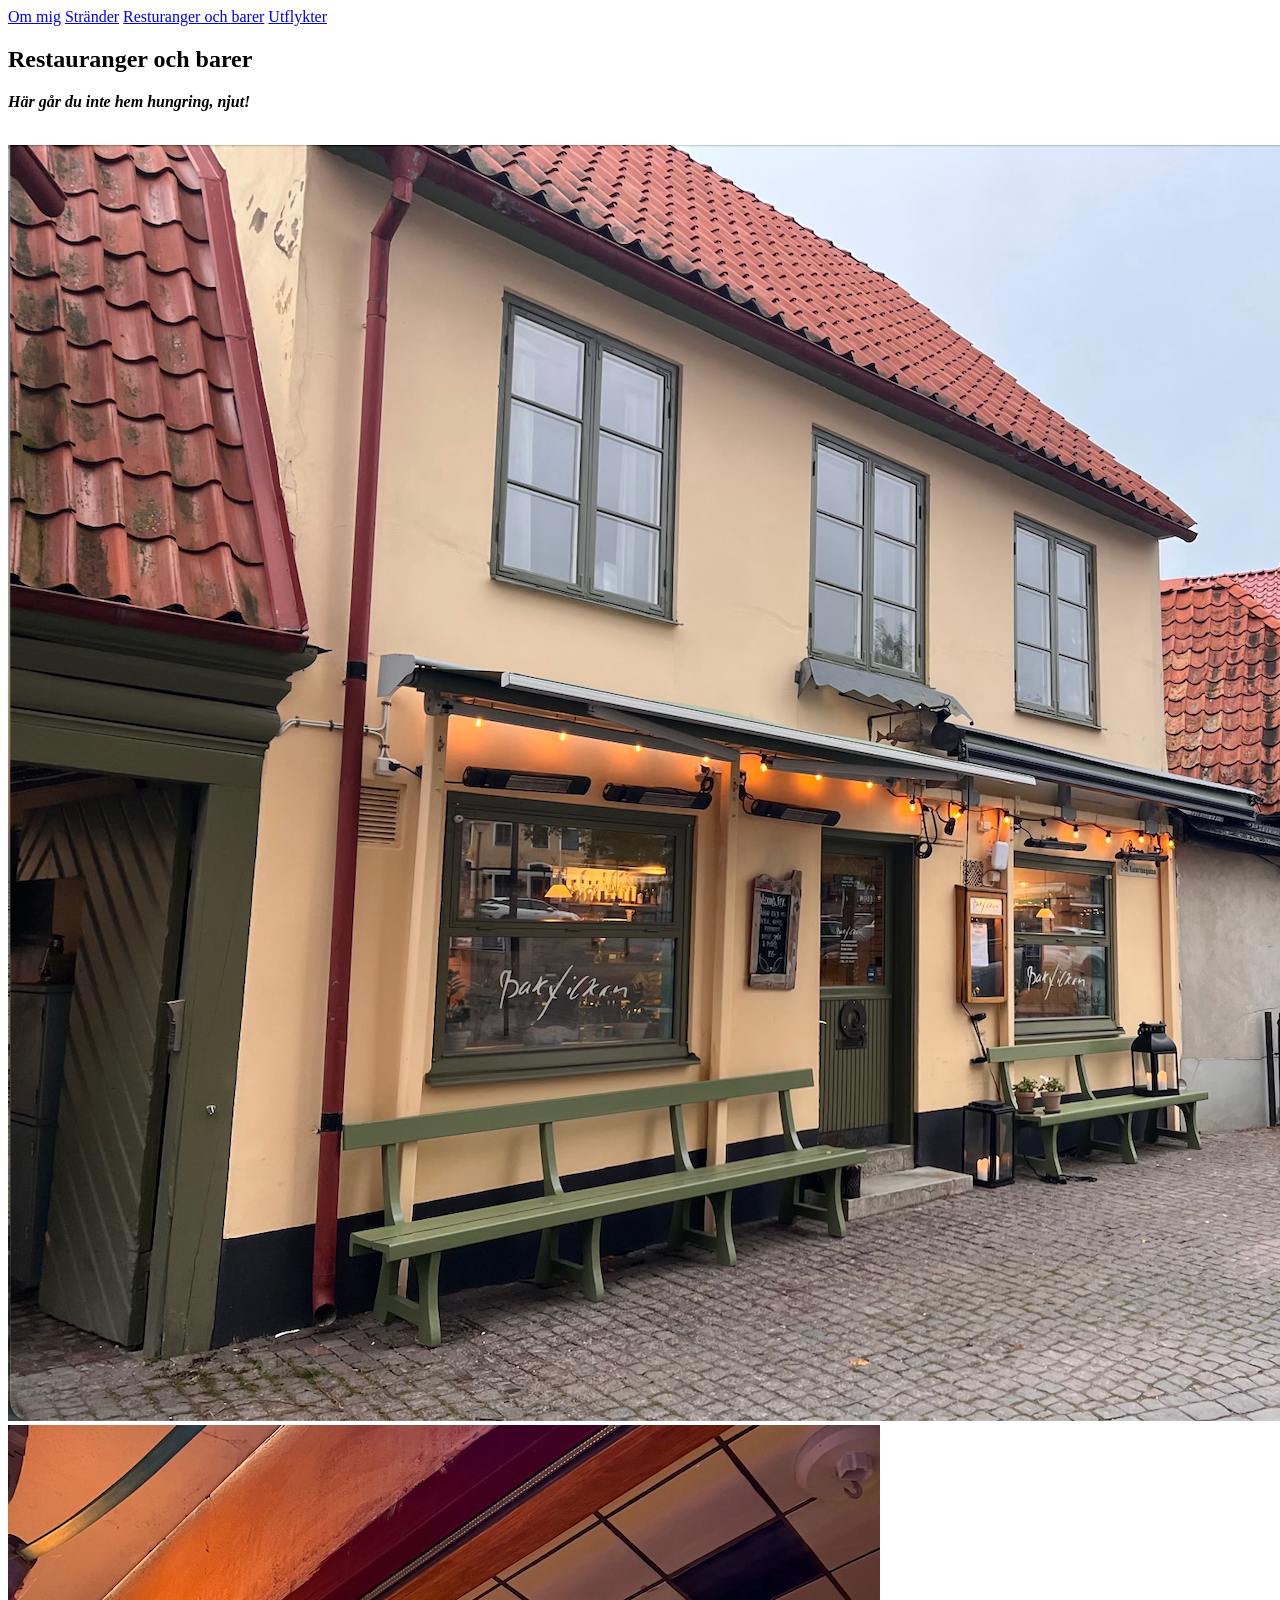
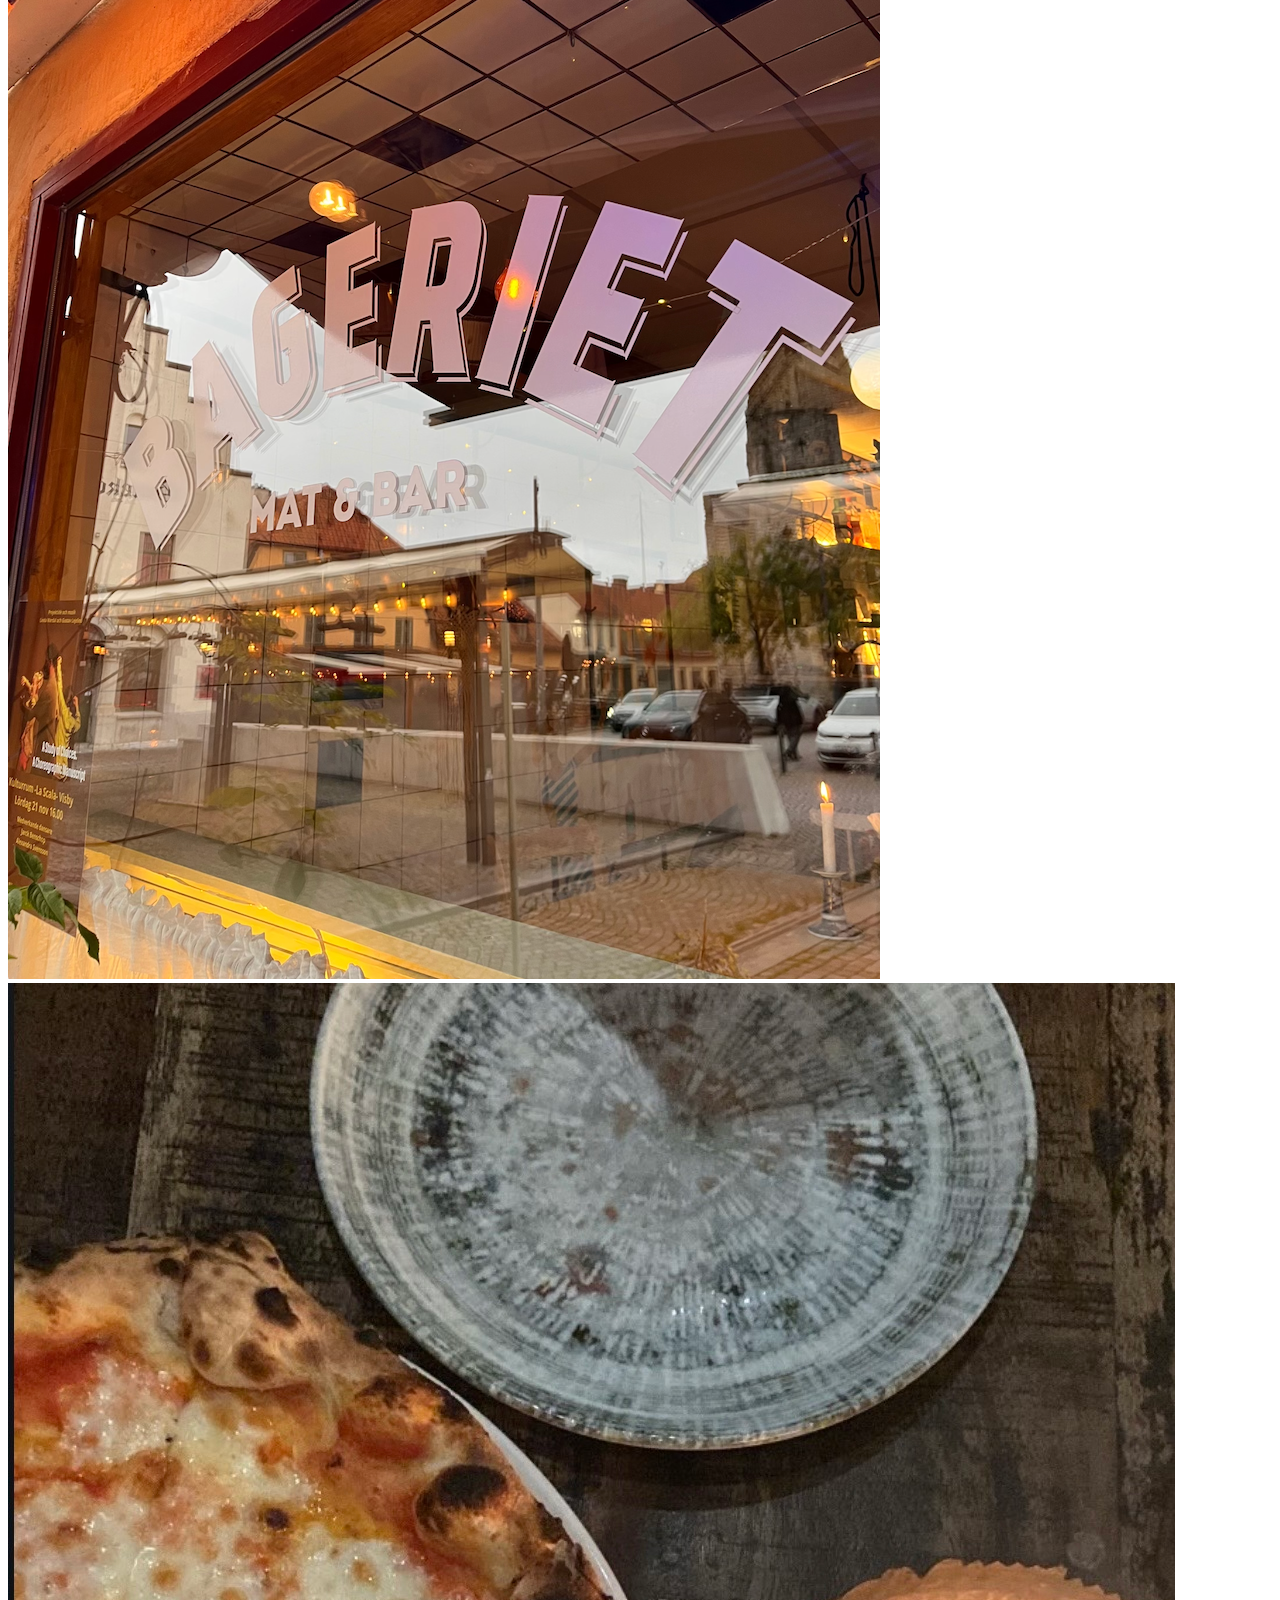
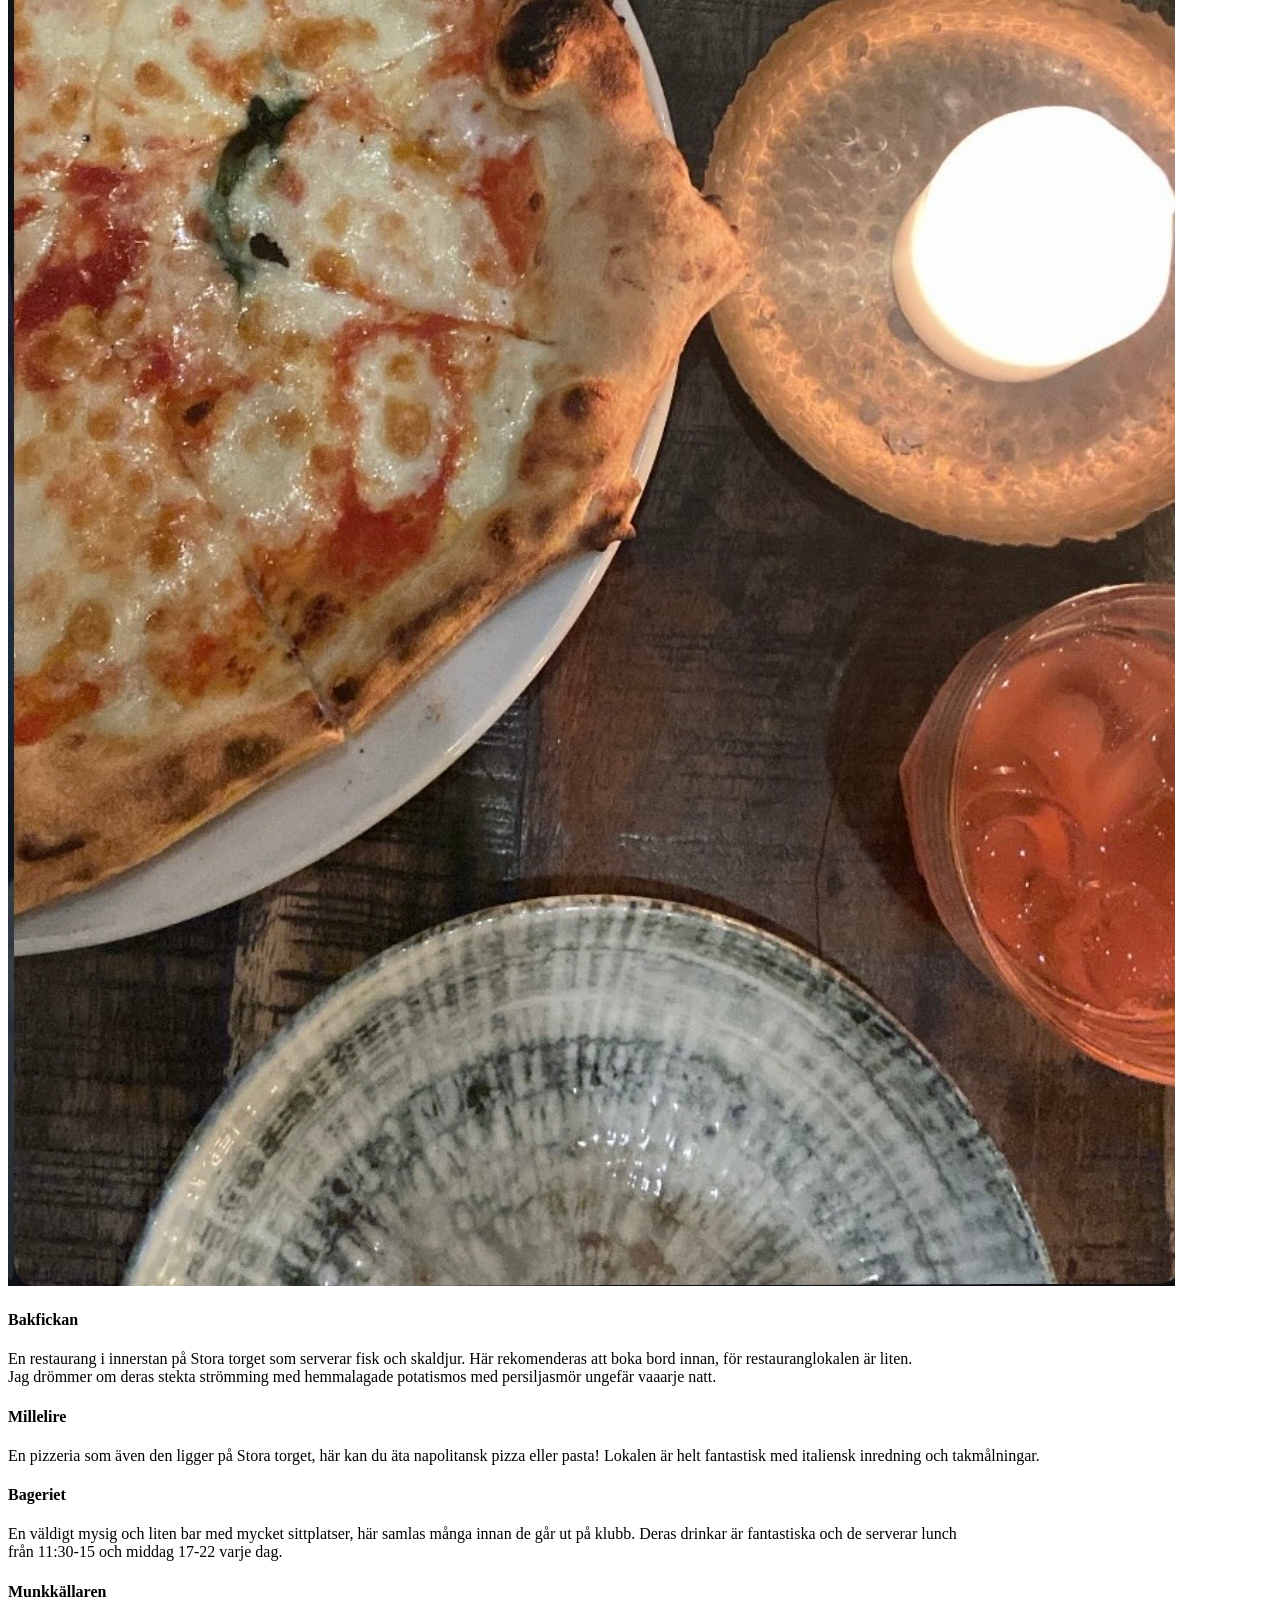
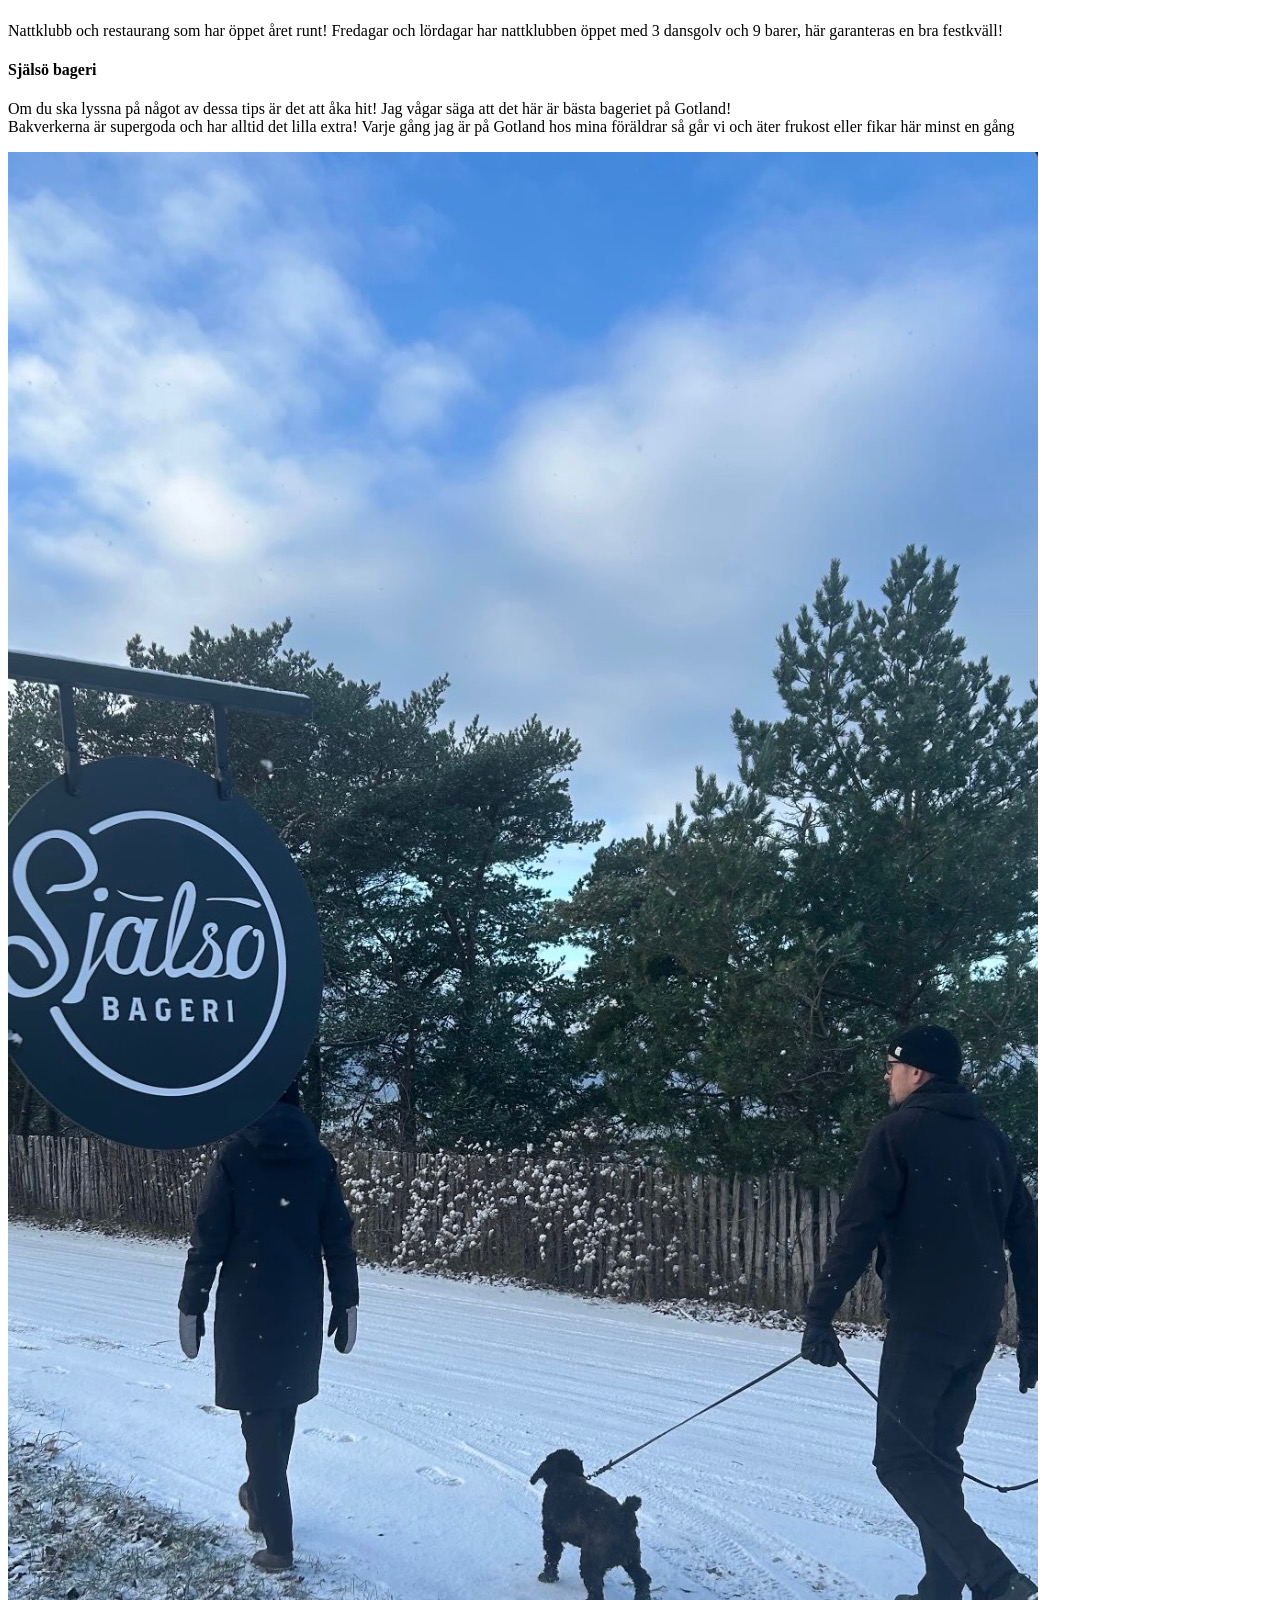
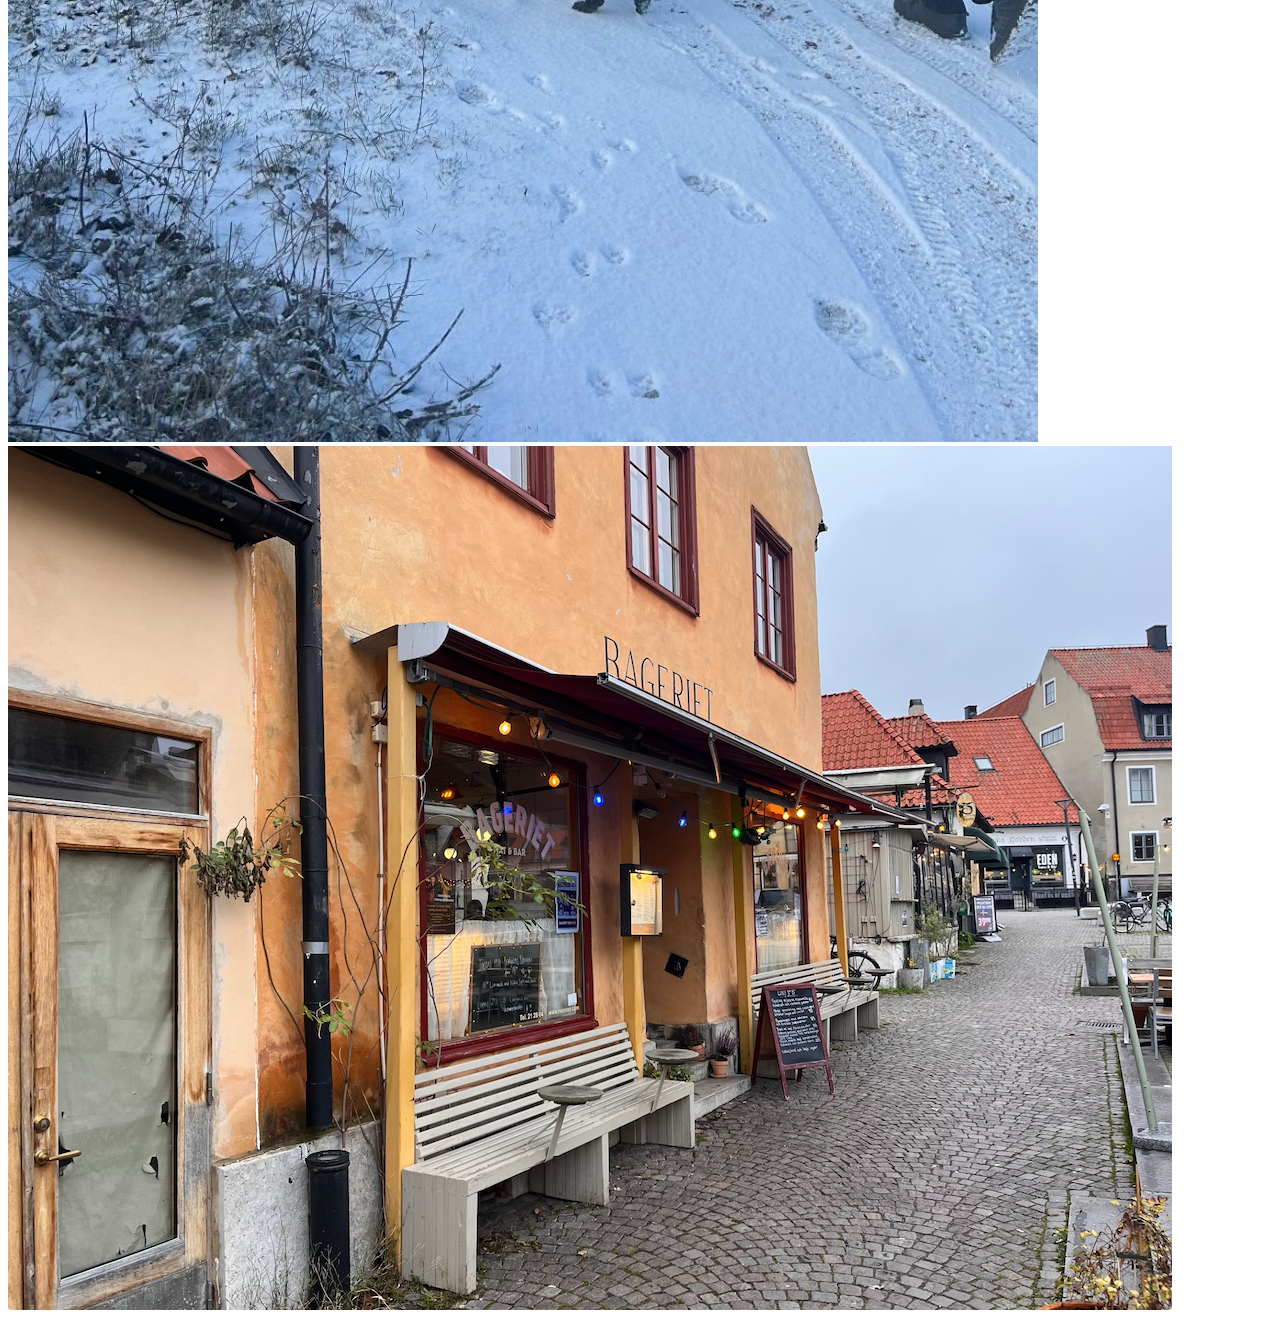
==== Restauranger och barer.html @ f84738cd "Add files via upload" ====
<!DOCTYPE html>
<html lang="en">

<head>
    <meta charset="UTF-8">
    <meta name="viewport" content="width=device-width, initial-scale=1.0">
    <title>Moas Gotlandsguide</title>
    <link rel="stylesheet" href="./styles/styles.css">
</head>

<body>
    <header class="bar sidhuvud" >
    <nav>
        <a href="Index.html">Om mig</a>
        <a href="Stränder.html">Stränder</a>
        <a href="Restauranger och barer.html">Resturanger och barer</a>
        <a href="Utflykter.html">Utflykter</a>



    </nav>
<section class="bar-hemsida">
    <h2>Restauranger och barer</h2>
    <p><b><i>Här går du inte hem hungring, njut!</p></b></i>
    </section>
</header>
    
<br>
<div class="bildcontainer-resturanger3b">
        <img src="Skärmavbild 2026-11-19 kl. 13.03.05.png">
        <img src="Skärmavbild 2026-11-19 kl. 13.14.52.png">
        <img src="IMG_7536.jpg">
    </div>
    <h4>Bakfickan</h4>
    <p>En restaurang i innerstan på Stora torget som serverar fisk och skaldjur. Här rekomenderas att boka bord innan,
        för restauranglokalen är liten. <br> Jag drömmer om deras stekta strömming med hemmalagade potatismos med
        persiljasmör ungefär vaaarje natt.</p>
    <h4>Millelire</h4>
    <p>En pizzeria som även den ligger på Stora torget, här kan du äta napolitansk pizza eller pasta! Lokalen är helt
        fantastisk med italiensk inredning och takmålningar.</p>
    <h4>Bageriet</h4>
    <p>En väldigt mysig och liten bar med mycket sittplatser, här samlas många innan de går ut på klubb. Deras drinkar
        är fantastiska och de serverar lunch <br> från 11:30-15 och middag 17-22 varje dag.</p>
    <h4>Munkkällaren</h4>
    <p>Nattklubb och restaurang som har öppet året runt! Fredagar och lördagar har nattklubben öppet med 3 dansgolv och
        9 barer, här garanteras en bra festkväll!
    </p>
    <h4>Själsö bageri</h4>
    <p>Om du ska lyssna på något av dessa tips är det att åka hit! Jag vågar säga att det här är bästa bageriet på Gotland! <br> Bakverkerna är supergoda och har alltid det lilla extra! Varje gång jag är på Gotland hos mina föräldrar så går vi och äter frukost eller fikar här minst en gång</p>

    

    <div class="bildcontainer-resturanger2b">
        <img src="IMG_7543.jpg">
        <img src="Skärmavbild 2026-11-19 kl. 13.14.00.png">
    </div>


</body>

</html>
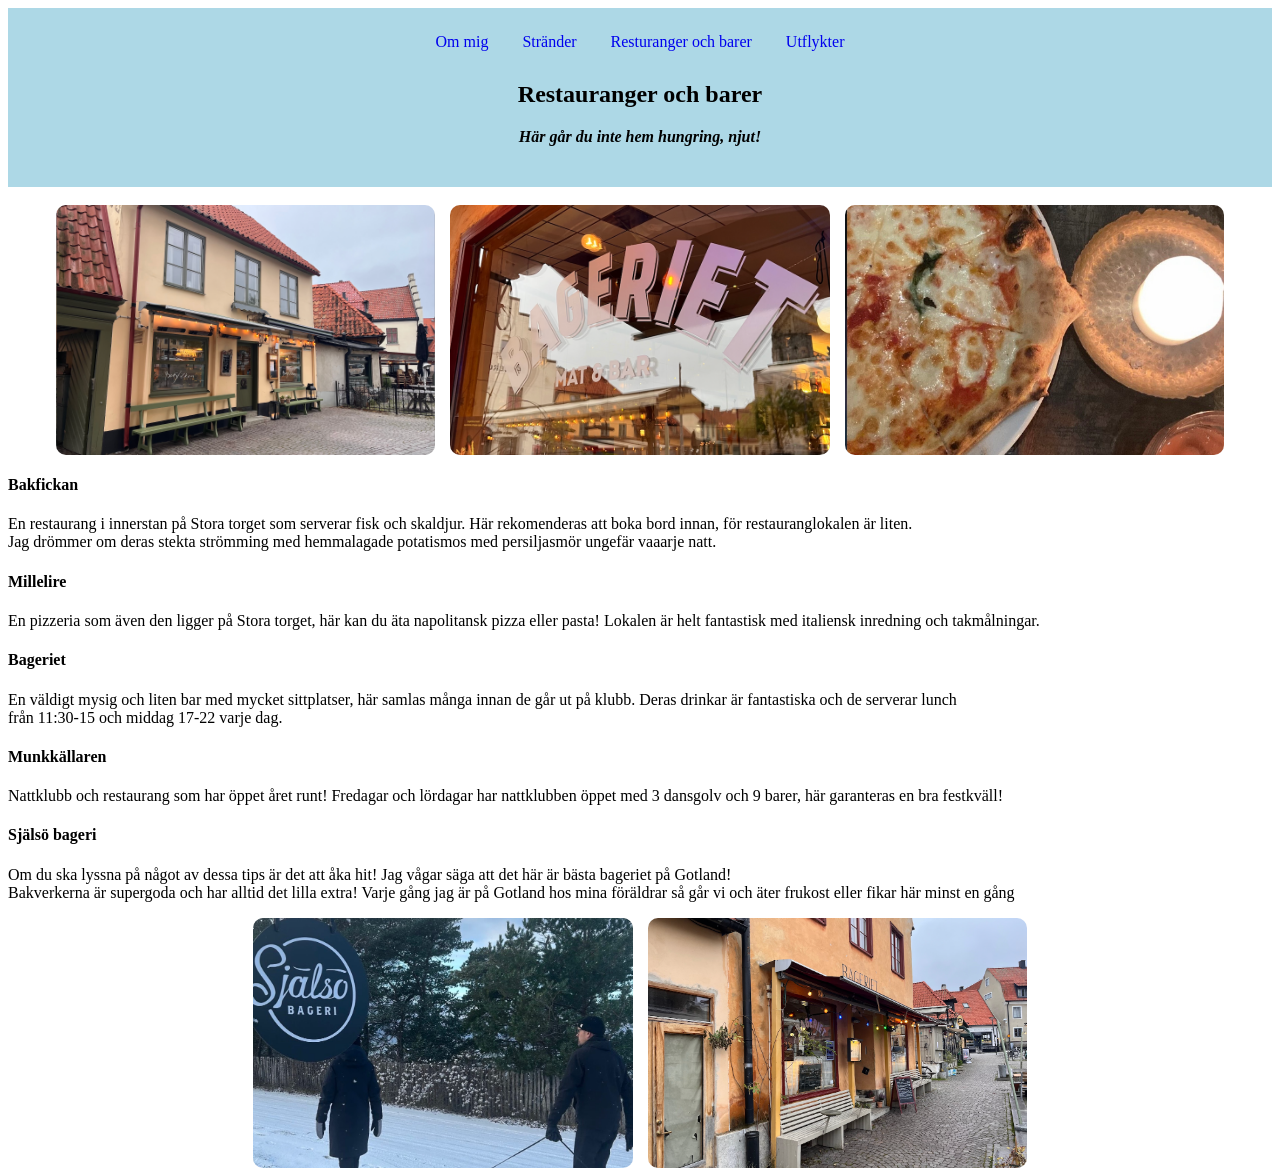
==== commit 26bde310: "ändrade css resturang och barer" ====
--- a/Restauranger och barer.html
+++ b/Restauranger och barer.html
@@ -5,13 +5,13 @@
     <meta charset="UTF-8">
     <meta name="viewport" content="width=device-width, initial-scale=1.0">
     <title>Moas Gotlandsguide</title>
-    <link rel="stylesheet" href="./styles/styles.css">
+    <link rel="stylesheet" href="styles.css">
 </head>
 
 <body>
     <header class="bar sidhuvud" >
     <nav>
-        <a href="Index.html">Om mig</a>
+        <a href="index.html">Om mig</a>
         <a href="Stränder.html">Stränder</a>
         <a href="Restauranger och barer.html">Resturanger och barer</a>
         <a href="Utflykter.html">Utflykter</a>
@@ -58,4 +58,4 @@
 
 </body>
 
-</html>+</html>
--- a/styles.css
+++ b/styles.css
@@ -0,0 +1,229 @@
+nav a {
+    text-decoration: none;
+}
+
+.hemsida-intro {
+
+    font-family: Georgia, 'Times New Roman', Times, serif;
+}
+
+.centrerad {
+    text-align: center;
+}
+
+.slogan {
+    text-align: center;
+}
+
+.sidhuvud {
+    background-color: lightblue;
+    padding: 25px;
+    text-align: center;
+}
+
+.sidhuvud nav {
+    margin-bottom: 30px;
+}
+
+.sidhuvud nav a {
+    margin: 15px;
+    color: 333;
+    text-decoration: none;
+}
+
+.centrera {
+    text-align: center;
+}
+
+.stränder {
+    background-color: lightblue;
+    padding: 25px;
+    text-align: center;
+}
+
+.stränder nav {
+    margin-bottom: 30px;
+}
+
+.stränder nav a {
+    margin: 15px;
+    color: 333;
+    text-decoration: none;
+
+}
+
+.hemsida-stränder {
+    font-family: Georgia, 'Times New Roman', Times, serif;
+}
+
+.bar {
+    background-color: lightblue;
+    padding: 25px;
+    text-align: center;
+}
+
+.bar nav {
+    margin-bottom: 30px;
+}
+
+.bar nav a {
+    margin: 15px;
+    color: 333;
+    text-decoration: none;
+}
+
+.bar-hemsida {
+    font-family: Georgia, 'Times New Roman', Times, serif;
+}
+
+.utflykter {
+    background-color: lightblue;
+    padding: 25px;
+    text-align: center;
+}
+
+.utflykter nav{
+    margin: bottom 30px;
+}
+
+.utflykter nav a {
+    margin: 15px;
+    color: 333;
+    text-decoration: none;
+}
+
+.hemsida-utflykter {
+    font-family: Georgia, 'Times New Roman', Times, serif;
+}
+
+.bildcontainer {
+    display: flex;
+    justify-content: center;
+    gap: 15px;
+    flex-wrap: wrap;
+}
+
+.bildcontainer img {
+    width: 30%;
+    height: 250px;
+    object-fit: cover;
+    border-radius: 10px;
+}
+
+.bildcontainer-strand1 {
+    display: flex;
+    justify-content: center;
+    gap: 15px;
+    flex-wrap: wrap;
+}
+
+.bildcontainer-strand1 img {
+    width: 30%;
+    height: 250px;
+    object-fit: cover;
+    border-radius: 10px;
+}
+
+.bildcontainer-strand2 {
+    display: flex;
+    justify-content: center;
+    gap: 15px;
+    flex-wrap: wrap;
+}
+
+.bildcontainer-strand2 img{
+    width: 30%;
+    height: 250px;
+    object-fit: cover;
+    border-radius: 10px;
+}
+
+.bildcontainer-resturanger3b {
+    display: flex;
+    justify-content: center;
+    gap: 15px;
+    flex-wrap: wrap;
+}
+
+.bildcontainer-resturanger3b img {
+    width: 30%;
+    height: 250px;
+    object-fit: cover;
+    border-radius: 10px;
+}
+
+.bildcontainer-resturanger2b {
+    display: flex;
+    justify-content: center;
+    gap: 15px;
+    flex-wrap: wrap;
+}
+
+.bildcontainer-resturanger2b img {
+    width: 30%;
+    height: 250px;
+    object-fit: cover;
+    border-radius: 10px;
+}
+
+.bildcontainer-utflykter1 {
+    display: flex;
+    justify-content: center;
+    gap: 15px;
+    flex-wrap: wrap;
+}
+
+.bildcontainer-utflykter1 img {
+    width: 30%;
+    height: 250px;
+    object-fit: cover;
+    border-radius: 10px;
+}
+
+.bildcontainer-utflykter2 {
+    display: flex;
+    justify-content: center;
+    gap: 15px;
+    flex-wrap: wrap;
+}
+
+.bildcontainer-utflykter2 img {
+    width: 30%;
+    height: 250px;
+    object-fit: cover;
+    border-radius: 10px;
+}
+
+.halsning-container {
+    background: white;
+    padding: 25px;
+    max-width: 400px;
+    margin: 40px auto;
+    border-radius: 10px;
+    text-align: center;
+    font-family: 'Times New Roman', Times, serif;
+}
+
+.halsning-container h2 {
+    font-size: 24px;
+}
+
+.halsning-container p {
+    color: #555;
+    line-height: 1.5;
+}
+
+.halsning-container button {
+    background-color: black;
+    color: white;
+    padding: 12px 20px;
+    border: none;
+    border-radius: 6px;
+    cursor: pointer;
+}
+
+#halsning {
+    margin-top: 20px;
+    font-weight: bold;
+    color: #d17b91;
+}
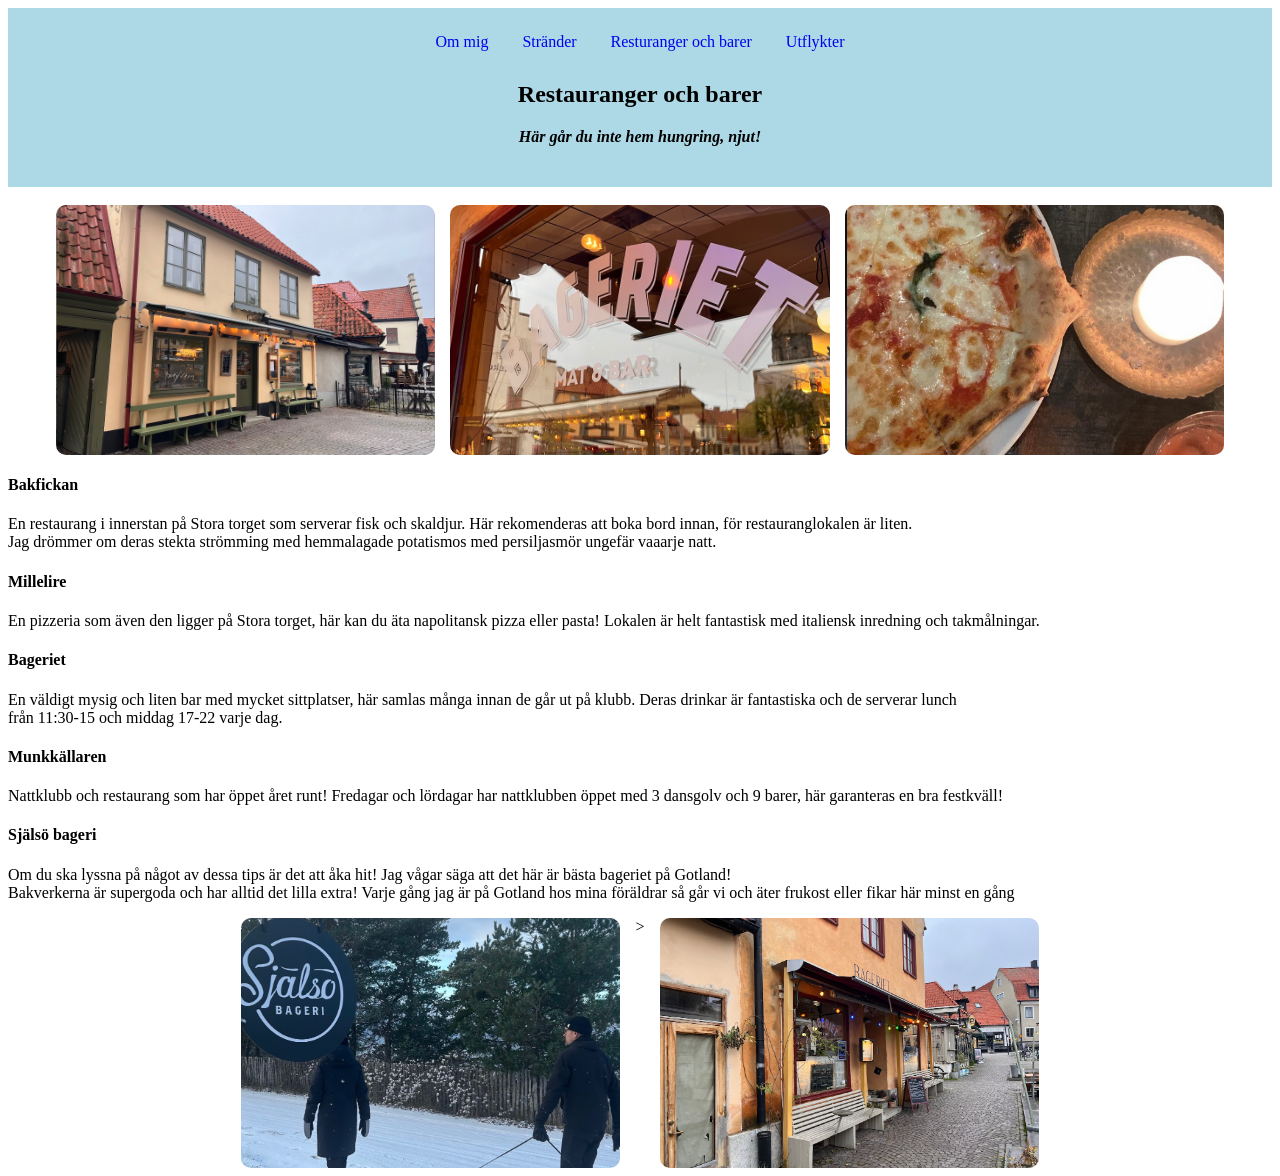
==== commit fc2721fe: "Update Restauranger och barer.html" ====
--- a/Restauranger och barer.html
+++ b/Restauranger och barer.html
@@ -20,16 +20,16 @@
 
     </nav>
 <section class="bar-hemsida">
-    <h2>Restauranger och barer</h2>
+    <h1>Restauranger och barer</h1>
     <p><b><i>Här går du inte hem hungring, njut!</p></b></i>
     </section>
 </header>
     
 <br>
 <div class="bildcontainer-resturanger3b">
-        <img src="Skärmavbild 2026-11-19 kl. 13.03.05.png">
-        <img src="Skärmavbild 2026-11-19 kl. 13.14.52.png">
-        <img src="IMG_7536.jpg">
+        <img src="Skärmavbild 2026-11-19 kl. 13.03.05.png" alt="En bild på resturang Bakfickan">
+        <img src="Skärmavbild 2026-11-19 kl. 13.14.52.png" alt="En bild på ett fönster, där syns Bageriets logga">
+        <img src="IMG_7536.jpg" alt="En bild på en Millelire-pizza">
     </div>
     <h4>Bakfickan</h4>
     <p>En restaurang i innerstan på Stora torget som serverar fisk och skaldjur. Här rekomenderas att boka bord innan,
@@ -51,8 +51,9 @@
     
 
     <div class="bildcontainer-resturanger2b">
-        <img src="IMG_7543.jpg">
-        <img src="Skärmavbild 2026-11-19 kl. 13.14.00.png">
+        <img src="IMG_7543.jpg" alt="En bild på Själsö bageris logga i förgrunden och ett par på promenad med sin hund
+        i förgrunden">>
+        <img src="Skärmavbild 2026-11-19 kl. 13.14.00.png" alt="En bild på Bageriet">
     </div>
 
 
--- a/styles.css
+++ b/styles.css
@@ -5,14 +5,6 @@
 .hemsida-intro {
 
     font-family: Georgia, 'Times New Roman', Times, serif;
-}
-
-.centrerad {
-    text-align: center;
-}
-
-.slogan {
-    text-align: center;
 }
 
 .sidhuvud {
@@ -31,8 +23,8 @@
     text-decoration: none;
 }
 
-.centrera {
-    text-align: center;
+.brödtext {
+    text-alaign: center;
 }
 
 .stränder {
@@ -110,28 +102,28 @@
     border-radius: 10px;
 }
 
-.bildcontainer-strand1 {
-    display: flex;
-    justify-content: center;
-    gap: 15px;
-    flex-wrap: wrap;
-}
-
-.bildcontainer-strand1 img {
-    width: 30%;
-    height: 250px;
-    object-fit: cover;
-    border-radius: 10px;
-}
-
-.bildcontainer-strand2 {
-    display: flex;
-    justify-content: center;
-    gap: 15px;
-    flex-wrap: wrap;
-}
-
-.bildcontainer-strand2 img{
+.bildcontainer-strand3b1 {
+    display: flex;
+    justify-content: center;
+    gap: 15px;
+    flex-wrap: wrap;
+}
+
+.bildcontainer-strand3b1 img {
+   width: 30%;
+    height: 250px;
+    object-fit: cover;
+    border-radius: 10px;
+}
+
+.bildcontainer-strand3b2 {
+    display: flex;
+    justify-content: center;
+    gap: 15px;
+    flex-wrap: wrap;
+}
+
+.bildcontainer-strand3b2 img{
     width: 30%;
     height: 250px;
     object-fit: cover;
@@ -226,4 +218,4 @@
     margin-top: 20px;
     font-weight: bold;
     color: #d17b91;
-}+}
